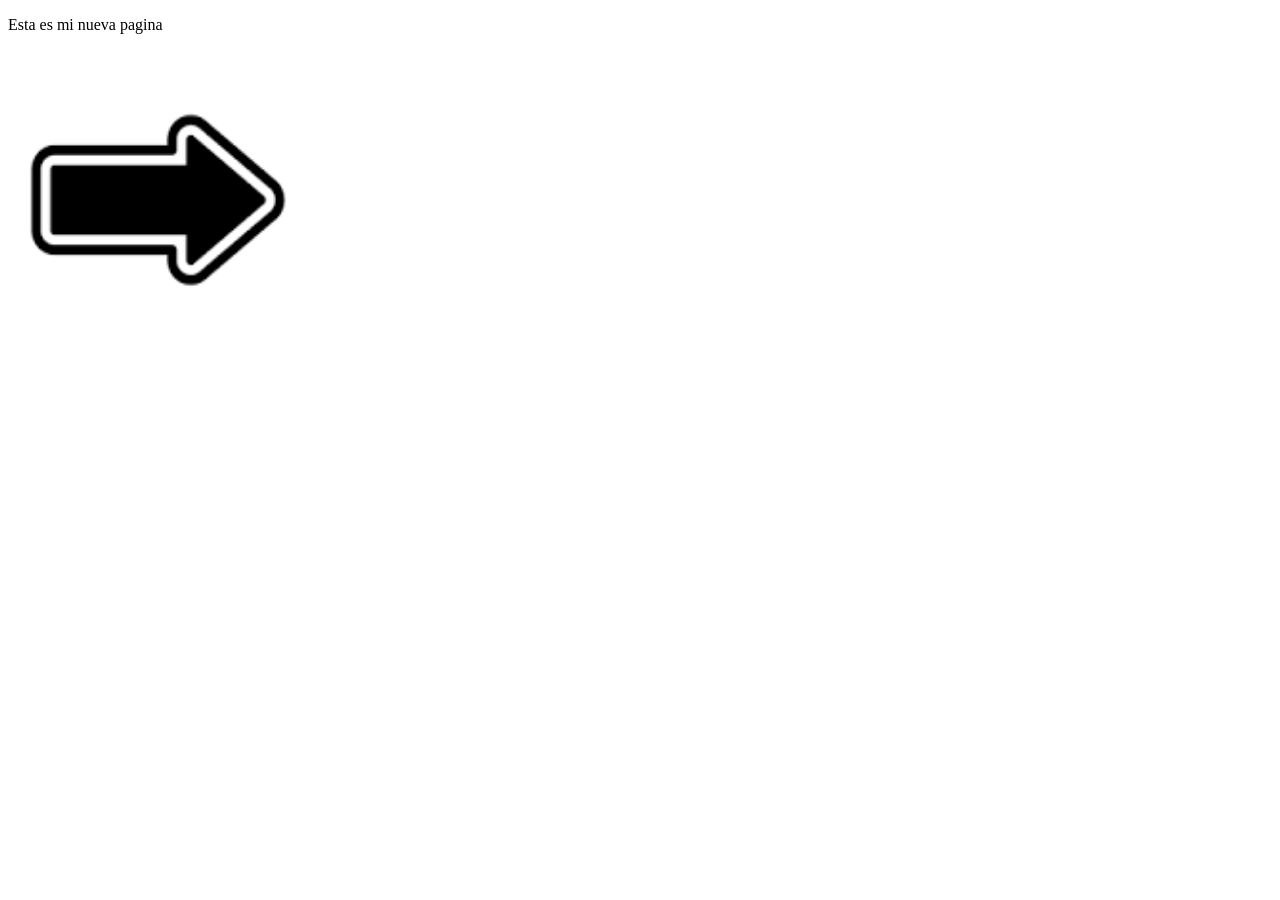
==== index.html @ 9807266b "terminadito" ====
<!DOCTYPE html>
<html lang="es">
<head>
    <meta charset="UTF-8">
    <meta name="viewport" content="width=device-width, initial-scale=1.0">
    <title>Document</title>
</head>
<body>
    <p>Esta es mi nueva pagina</p>
    <a href="html/Flecha.html"><img src="imagenes/Flecha.png" alt="Imagen de Flecha" width="300" height="300"></a>
</body>
</html>
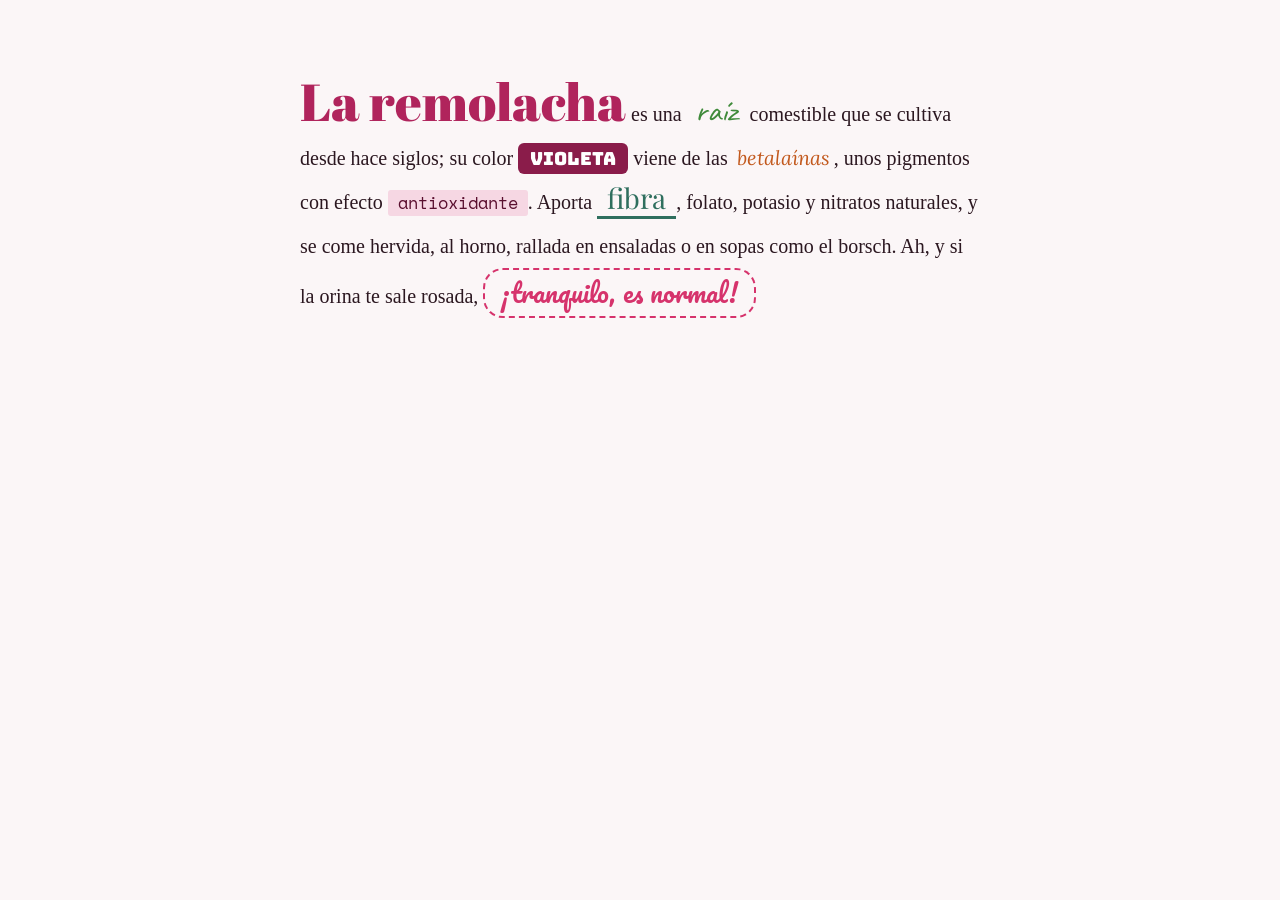
==== commit 8a843bc4: "a ahi va" ====
--- a/index.html
+++ b/index.html
@@ -1,12 +1,18 @@
 <!DOCTYPE html>
 <html lang="es">
 <head>
-    <meta charset="UTF-8">
-    <meta name="viewport" content="width=device-width, initial-scale=1.0">
-    <title>Document</title>
+<meta charset="utf-8">
+<meta name="viewport" content="width=device-width, initial-scale=1, viewport-fit=cover">
+<title>La remolacha</title>
+<link href="https://fonts.googleapis.com/css2?family=Abril+Fatface&family=Caveat:wght@700&family=Lora:ital@1&family=Bungee&family=Space+Mono&family=Playfair+Display:wght@700&family=Pacifico&display=swap" rel="stylesheet">
+<link rel="stylesheet" href="styles.css">
 </head>
 <body>
-    <p>Esta es mi nueva pagina</p>
-    <a href="html/Flecha.html"><img src="imagenes/Flecha.png" alt="Imagen de Flecha" width="300" height="300"></a>
+<main>
+<p>
+<span class="a">La remolacha</span> 
+es una <span class="b">raíz</span> comestible que se cultiva desde hace siglos; su color <span class="c">VIOLETA</span> viene de las <span class="d">betalaínas</span>, unos pigmentos con efecto <span class="e">antioxidante</span>. Aporta <span class="f">fibra</span>, folato, potasio y nitratos naturales, y se come hervida, al horno, rallada en ensaladas o en sopas como el borsch. Ah, y si la orina te sale rosada, <span class="g">¡tranquilo, es normal!</span>
+</p>
+</main>
 </body>
 </html>
--- a/styles.css
+++ b/styles.css
@@ -0,0 +1,91 @@
+:root {
+  --bg: #fbf6f7;
+  --fg: #2b1720;
+  box-sizing: border-box;
+  padding-top: env(safe-area-inset-top, 0px);
+  padding-bottom: env(safe-area-inset-bottom, 0px);
+}
+
+body {
+  margin: 0;
+  background: var(--bg);
+  color: var(--fg);
+  font: 20px/2.2 Georgia, serif;
+}
+
+main {
+  max-width: 680px;
+  margin: 0 auto;
+  padding: 48px 22px 64px;
+}
+
+span {
+  display: inline-block;
+  line-height: 1.3;
+}
+
+.a {
+  font-family: 'Abril Fatface', serif;
+  font-size: 2.6em;
+  color: #b0245c;
+}
+
+.b {
+  font-family: 'Caveat', cursive;
+  font-size: 1.6em;
+  color: #3f8a3a;
+  padding: 0 8px;
+}
+
+.c {
+  font-family: 'Bungee', sans-serif;
+  font-size: .9em;
+  color: #fff;
+  background: #8a1c4a;
+  padding: 4px 12px;
+  border-radius: 6px;
+}
+
+.d {
+  font-family: 'Lora', serif;
+  font-style: italic;
+  color: #c2581c;
+  padding: 0 4px;
+}
+
+.e {
+  font-family: 'Space Mono', monospace;
+  font-size: .85em;
+  background: #f6d7e3;
+  color: #5a0f2f;
+  padding: 2px 10px;
+  border-radius: 3px;
+}
+
+.f {
+  font-family: 'Playfair Display', serif;
+  font-size: 1.4em;
+  color: #2f6f5e;
+  padding: 0 10px;
+  border-bottom: 3px solid #2f6f5e;
+}
+
+.g {
+  font-family: 'Pacifico', cursive;
+  font-size: 1.3em;
+  color: #d6336c;
+  padding: 6px 16px;
+  border: 2px dashed #d6336c;
+  border-radius: 20px;
+}
+
+/* Modo oscuro */
+@media (prefers-color-scheme: dark) {
+  :root {
+    --bg: #1b1015;
+    --fg: #f4e6ea;
+  }
+  .e { background: #4a1a2e; color: #f6d7e3; }
+  .d { color: #f0913f; }
+  .f { color: #6fcbb3; border-color: #6fcbb3; }
+}
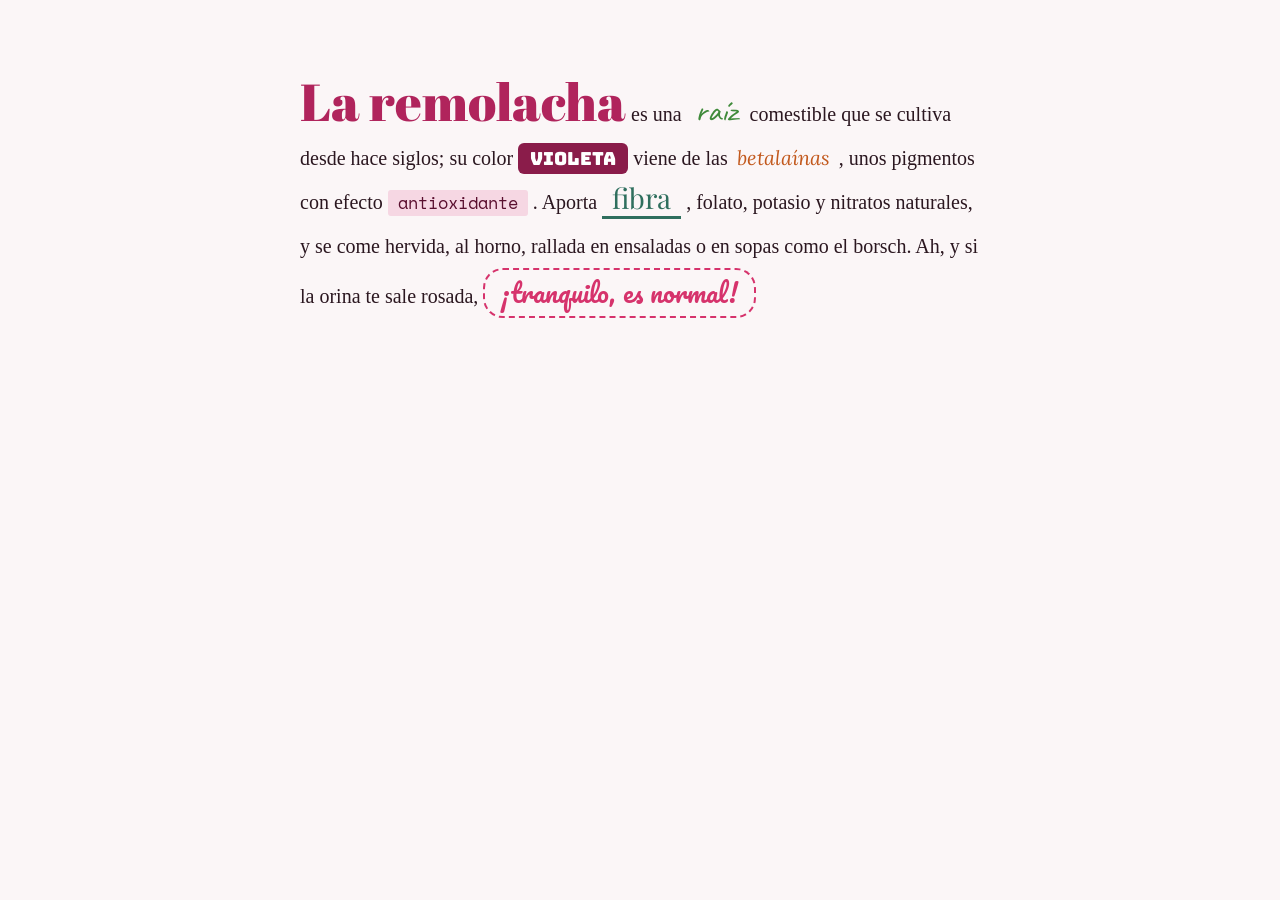
==== commit 00ede41b: "Update index.html listo" ====
--- a/index.html
+++ b/index.html
@@ -11,7 +11,15 @@
 <main>
 <p>
 <span class="a">La remolacha</span> 
-es una <span class="b">raíz</span> comestible que se cultiva desde hace siglos; su color <span class="c">VIOLETA</span> viene de las <span class="d">betalaínas</span>, unos pigmentos con efecto <span class="e">antioxidante</span>. Aporta <span class="f">fibra</span>, folato, potasio y nitratos naturales, y se come hervida, al horno, rallada en ensaladas o en sopas como el borsch. Ah, y si la orina te sale rosada, <span class="g">¡tranquilo, es normal!</span>
+es una <span class="b">raíz</span> 
+comestible que se cultiva desde hace siglos; su color 
+<span class="c">VIOLETA</span> viene de las 
+<span class="d">betalaínas</span>
+, unos pigmentos con efecto 
+<span class="e">antioxidante</span>
+. Aporta <span class="f">fibra</span>
+, folato, potasio y nitratos naturales, y se come hervida, al horno, rallada en ensaladas o en sopas como el borsch. Ah, y si la orina te sale rosada, 
+<span class="g">¡tranquilo, es normal!</span>
 </p>
 </main>
 </body>
